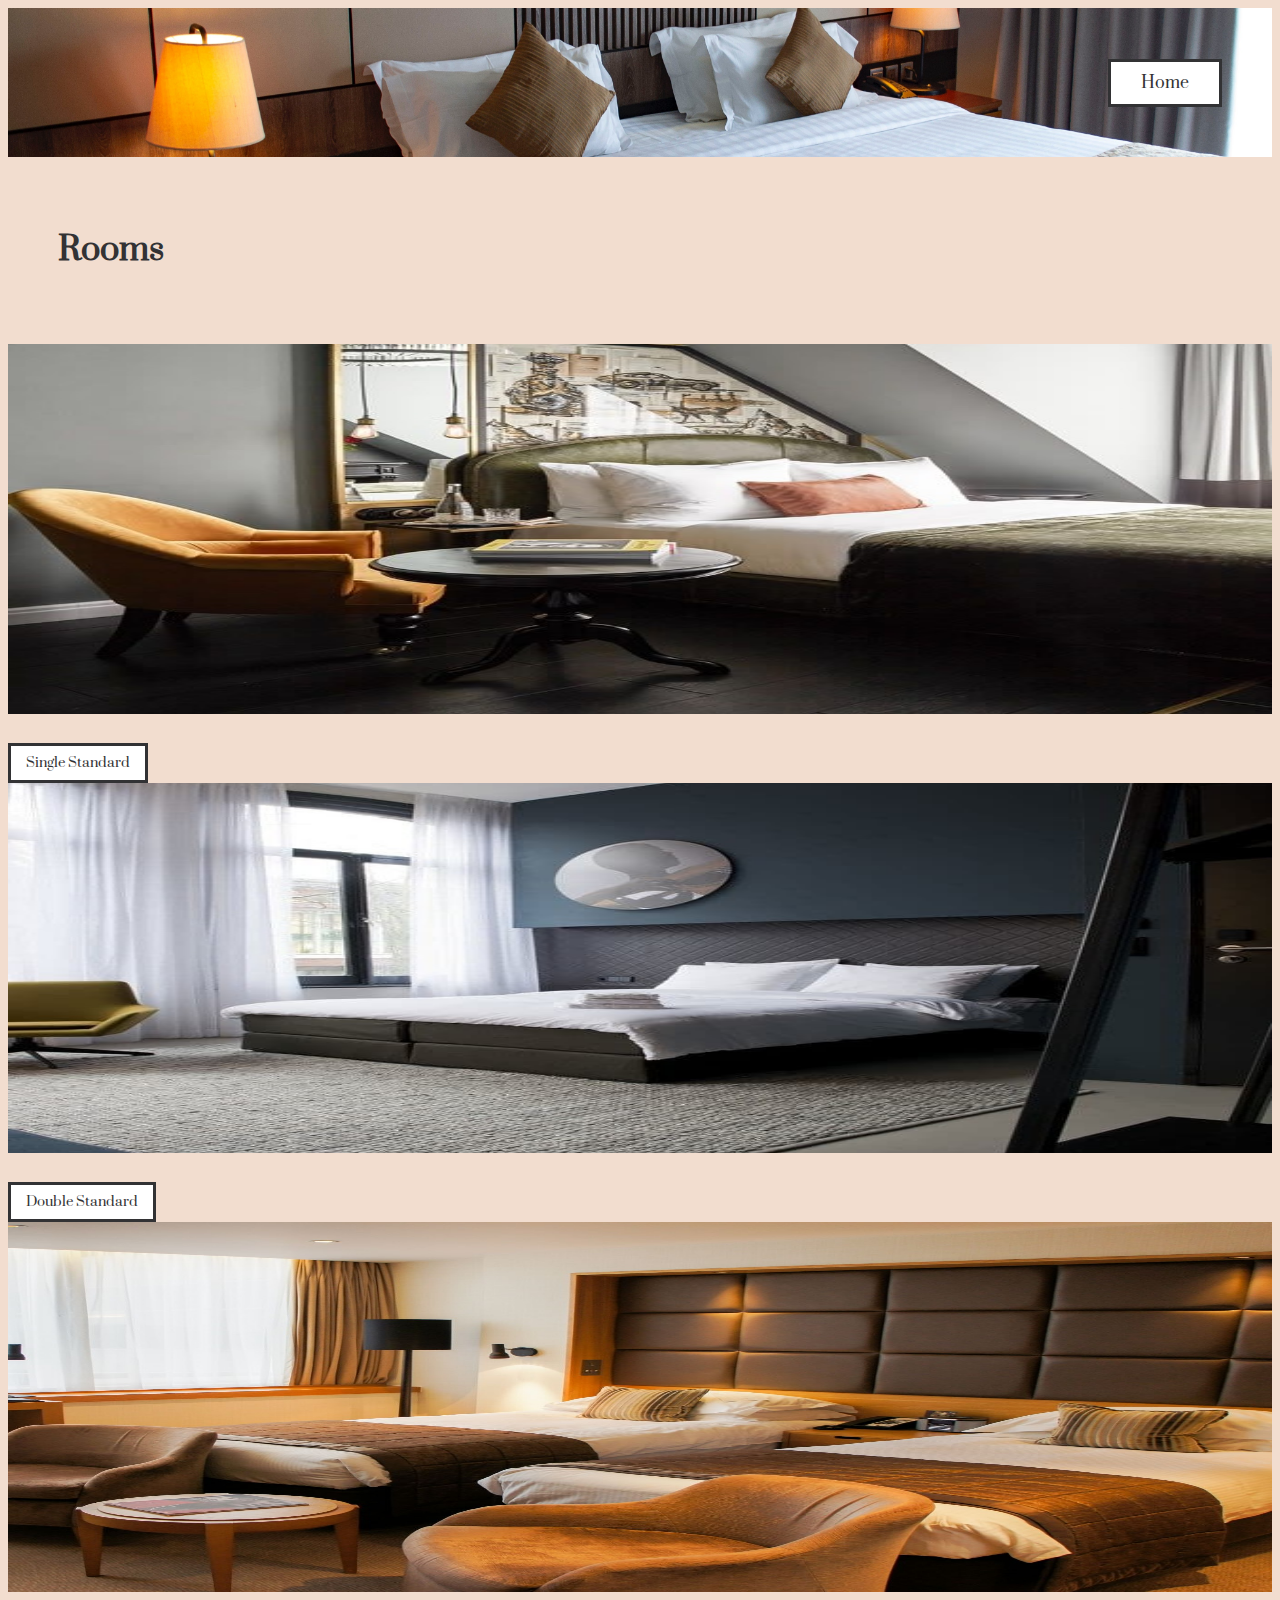
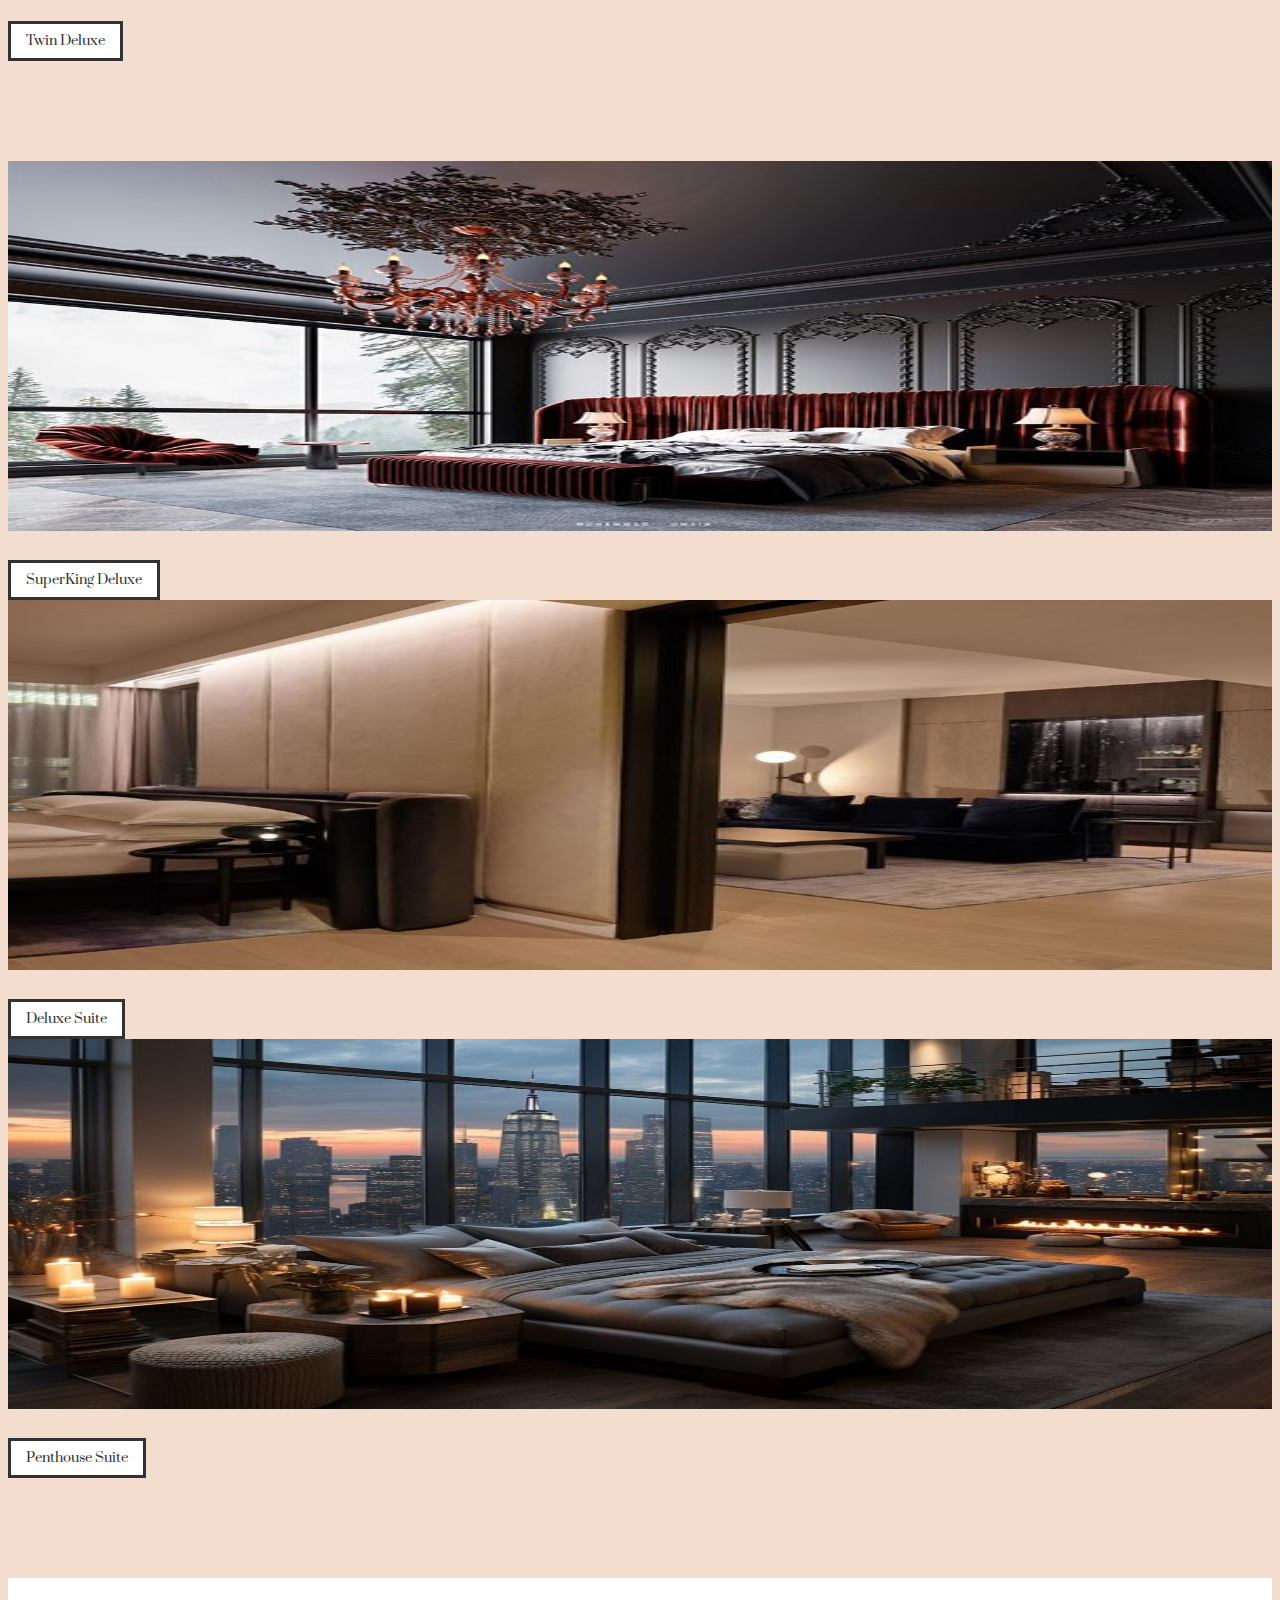
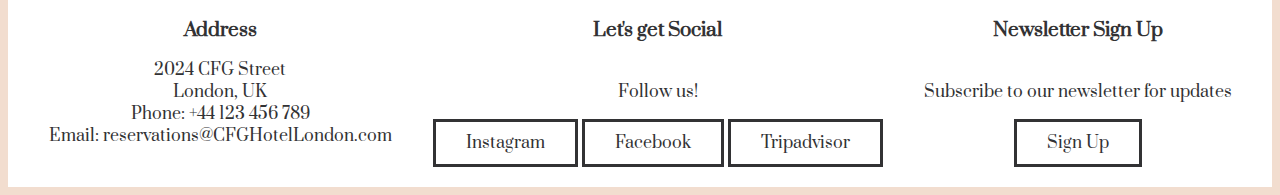
==== page2.html @ 6130e544 "New Repository and final file upload" ====
<!doctype html>
<html lang="en">
  <head>
    <meta charset="utf-8">
    <meta name="viewport" content="width=device-width, initial-scale=1.0">
    <title>CFGHotel London - Rooms</title>
    <link href="https://cdn.jsdelivr.net/npm/bootstrap@5.3.2/dist/css/bootstrap.min.css" rel="stylesheet" integrity="sha384-T3c6CoIi6uLrA9TneNEoa7RxnatzjcDSCmG1MXxSR1GAsXEV/Dwwykc2MPK8M2HN" crossorigin="anonymous">
    <link href="page2.css" rel="stylesheet"/>
  </head>

  <header>
    <div class="header-sectionrooms">
            <a href="index.html">
              <button class="button">Home</button>
            </a>
    </div>
  </header>
  
  <body>
    <h1 class="display-1 text-center">Rooms</h1>
    <script src="https://cdn.jsdelivr.net/npm/bootstrap@5.3.2/dist/js/bootstrap.bundle.min.js" integrity="sha384-C6RzsynM9kWDrMNeT87bh95OGNyZPhcTNXj1NW7RuBCsyN/o0jlpcV8Qyq46cDfL" crossorigin="anonymous"></script>
  


    <div class="container text-center containermargin">
      <div class="row align-items-start">

        <div class="col">
          <a href="Images/Rooms 1.jpeg">
            <img src="Images/Rooms 1.jpeg" height="370" alt="./Spa.jpg" style="width:100%"/>
          </a>
          <a href="https://www.booking.com/luxury/city/gb/london.en-gb.html" target="_blank">
            <button type="button" class="btn btn-light">Single Standard</button>
          </a>

        </div>

        <div class="col">
          <a href="Images/Rooms 2.jpeg">
            <img src="Images/Rooms 2.jpeg" height="370" alt="./Spa.jpg" style="width:100%"/>
          </a>
          <a href="https://www.booking.com/luxury/city/gb/london.en-gb.html" target="_blank">
            <button type="button" class="btn btn-light">Double Standard</button>
          </a>

        </div>

        <div class="col">
          <a href="Images/Rooms 3.jpeg">
            <img src="Images/Rooms 3.jpeg" height="370" alt="./Spa.jpg" style="width:100%"/>
          </a>
          <a href="https://www.booking.com/luxury/city/gb/london.en-gb.html" target="_blank">
            <button type="button" class="btn btn-light">Twin Deluxe</button>
          </a>

        </div>
       
        </div>
      </div>

      <div class="container text-center containermargin">
        <div class="row align-items-start">
  
          <div class="col">
            <a href="Images/Rooms 4.jpeg">
              <img src="Images/Rooms 4.jpeg" height="370" alt="./Spa.jpg" style="width:100%"/>
            </a>
            <a href="https://www.booking.com/luxury/city/gb/london.en-gb.html" target="_blank">
              <button type="button" class="btn btn-light">SuperKing Deluxe</button>
            </a>
  
          </div>
  
          <div class="col">
            <a href="Images/Rooms 5.jpeg">
              <img src="Images/Rooms 5.jpeg" height="370" alt="./Spa.jpg" style="width:100%"/>
            </a>
            <a href="https://www.booking.com/luxury/city/gb/london.en-gb.html" target="_blank">
              <button type="button" class="btn btn-light">Deluxe Suite</button>
            </a>
  
          </div>
  
          <div class="col">
            <a href="Images/Rooms 6.jpeg">
              <img src="Images/Rooms 6.jpeg" height="370" alt="./Spa.jpg" style="width:100%"/>
            </a>
            <a href="https://www.booking.com/luxury/city/gb/london.en-gb.html" target="_blank">
              <button type="button" class="btn btn-light">Penthouse Suite</button>
            </a>
  
          </div>
  
         
          </div>
        </div>
    </div>
  

    

  
    <footer>
      <div class="footer-section">
          <h3>Address</h3>
                  <p>2024 CFG Street<br>
                            London, UK<br>
                            Phone: +44 123 456 789<br>
                            Email: reservations@CFGHotelLondon.com</p>
      </div>
      <div class="footer-section">
        <h3>Let's get Social</h3>
                <p><br>
                    Follow us!</p>
                    <a href="https://www.instagram.com" target="_blank">
                        <button class="button">Instagram</button>
                    </a>
                    <a href="https://www.facebook.com" target="_blank">
                        <button class="button">Facebook</button>
                    </a>
                    <a href="https://www.tripadvisor.com" target="_blank">
                        <button class="button">Tripadvisor</button>
                    </a>
      </div>

      <div class="footer-section">
        <h3>Newsletter Sign Up</h3>
                <p><br>
                    Subscribe to our newsletter for updates</p>
                    <a href="https://6ksuuu93zxn.typeform.com/to/HiL3pTKw" target="_blank">
                        <button class="button">Sign Up</button>
                    </a>
    </div>
  </footer>
  
  <link rel="preconnect" href="https://fonts.googleapis.com">
    <link rel="preconnect" href="https://fonts.gstatic.com" crossorigin>
    <link href="https://fonts.googleapis.com/css2?family=Kalnia:wght@300&family=Prata&display=swap" rel="stylesheet">
  
  
  
  </body>
</html>
---- page2.css ----
h1 {
    font-family: 'Prata', serif;
    color: #323234;
    padding: 50px;
}
body { 

    background-color: #F2DDCF;
}

a:link{
    text-decoration: none;
}

a:visited{
    text-decoration: none;
}

a:hover{
    text-decoration: none;
}

a:active{
    text-decoration: none;
}

.header-sectionrooms {
    background-color: #323234;
    background-image: url('Images/Rooms\ Main.jpg');
    background-repeat: no-repeat;
    background-size: cover;
    background-position: center center;
    text-align: right;
    font-family: 'Prata', serif;
    color: #323234;
    font-size: 30px;
    padding-right: 50px;
    padding-top: 50px;
    padding-bottom: 50px;
}

.header-sectionspa {
    background-color: #323234;
    background-image: url('Images/Spa\ Main.jpg');
    background-repeat: no-repeat;
    background-size: cover;
    background-position: center center;
    text-align: right;
    font-family: 'Prata', serif;
    color: #323234;
    font-size: 30px;
    padding-right: 50px;
    padding-top: 50px;
    padding-bottom: 50px;
}

.header-sectiondining {
    background-color: #323234;
    background-image: url('Images/Dining\ Main.jpg');
    background-repeat: no-repeat;
    background-size: cover;
    background-position: center center;
    text-align: right;
    font-family: 'Prata', serif;
    color: #323234;
    font-size: 30px;
    padding-right: 50px;
    padding-top: 50px;
    padding-bottom: 50px;
}

img{
    padding-bottom: 25px;
}
.body4{
    background-color: #E3DEE2;

}

.body5{
    background-color: #CFE3F2;
}
.button {
    padding: 10px 30px;
    font-size: 16px;
    font-family: 'Prata', serif;
}

footer {
    font-family: 'Prata', serif;
    background-color: #fff;
    color: #323234;
    display: flex;
    justify-content: space-around;
    padding: 20px;
    bottom: 0%;
}
.footer-section {
    text-align: center;
}
.footer-section h3 {
    margin-bottom: 10px;
}
button {
    font-family: 'Prata', serif;
    padding: 8px 15px;
    background-color: #fff;
    color: #323234;
    border: solid;
    border-color: #323234;
    cursor: pointer;
}

.containermargin{
    padding-bottom: 100px;
}

button:hover {
    background-color: #323234;
    color: #ffffff;
}
/* Media Query for devices with a maximum width of 600px (typical mobile devices) */
@media only screen and (max-width: 600px) {
    footer {
        flex-direction: column; /* Stack sections vertically on smaller screens */
        text-align: center;
    }
}

@media screen and (max-width: 768px) {
    .column {
        width:100%;
    }
}
@media only screen and (max-width: 600px) {
    .col {
        width: 100%;
    }
}
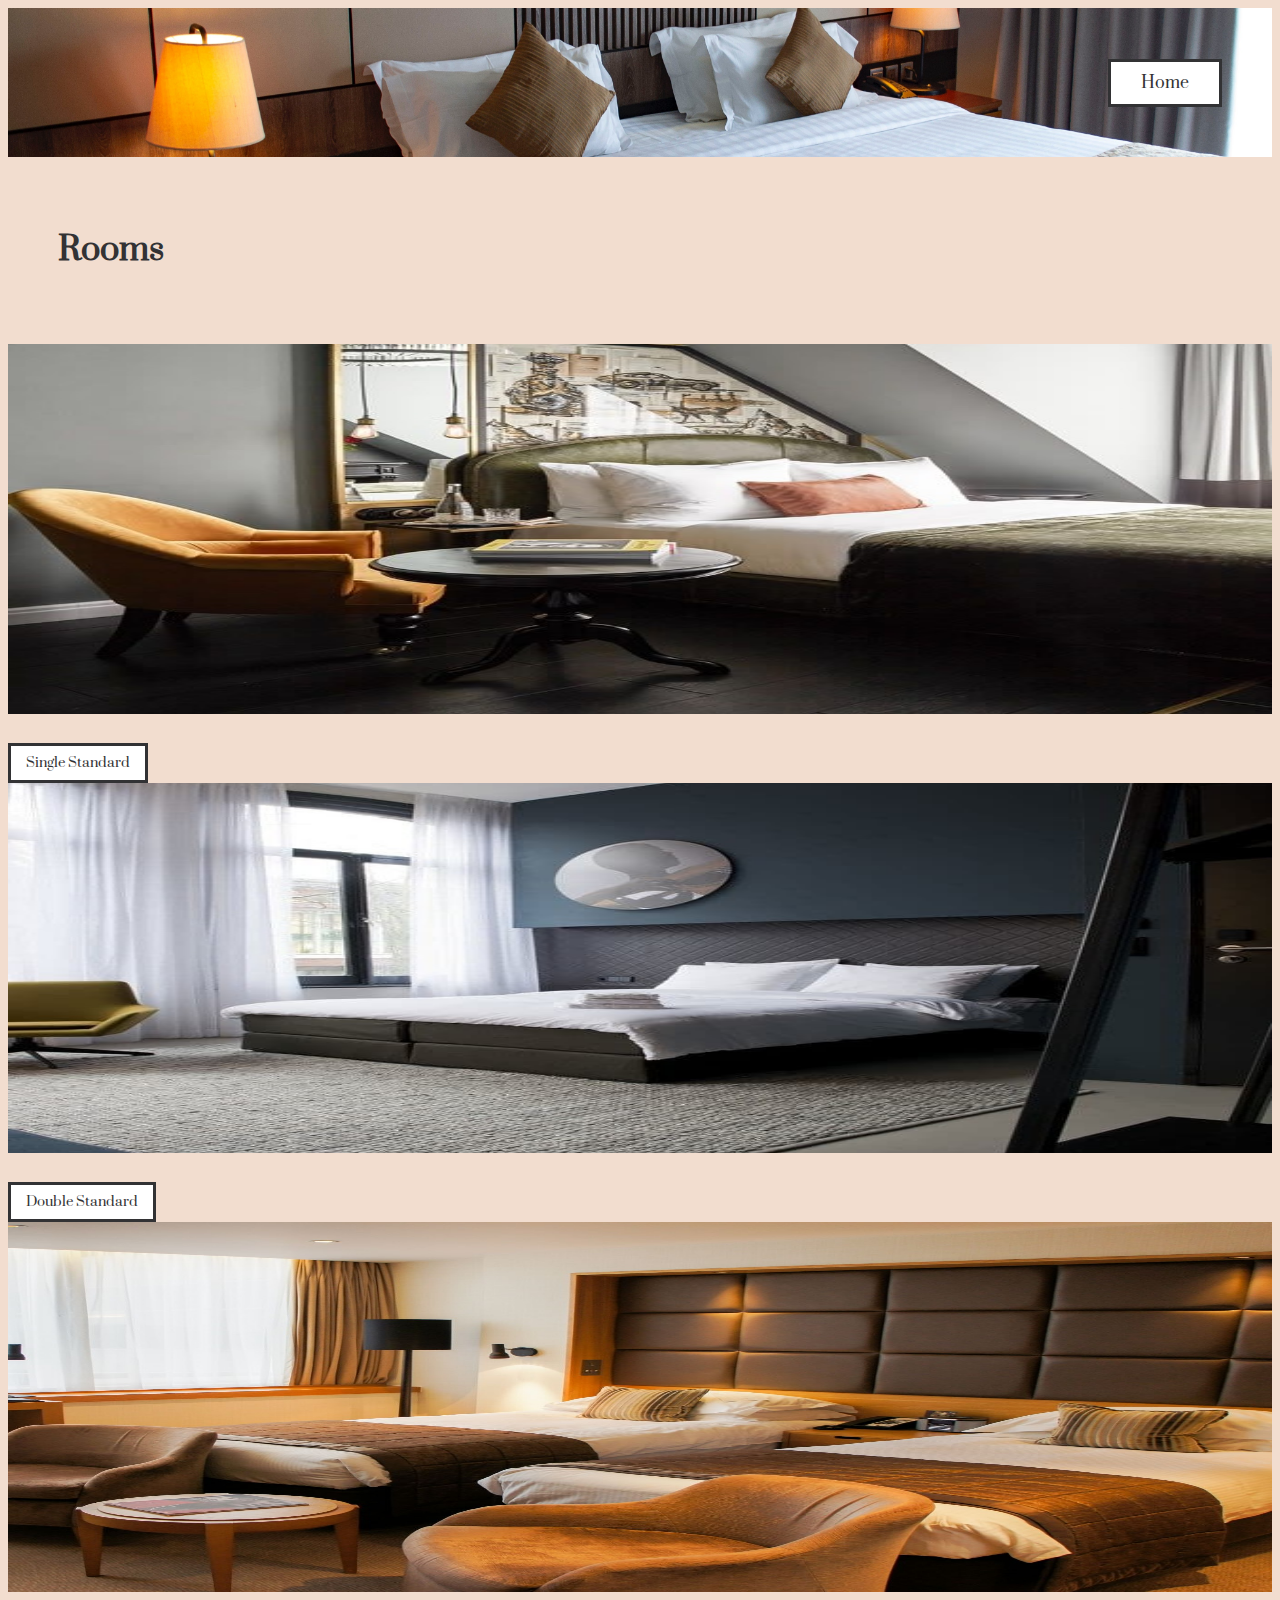
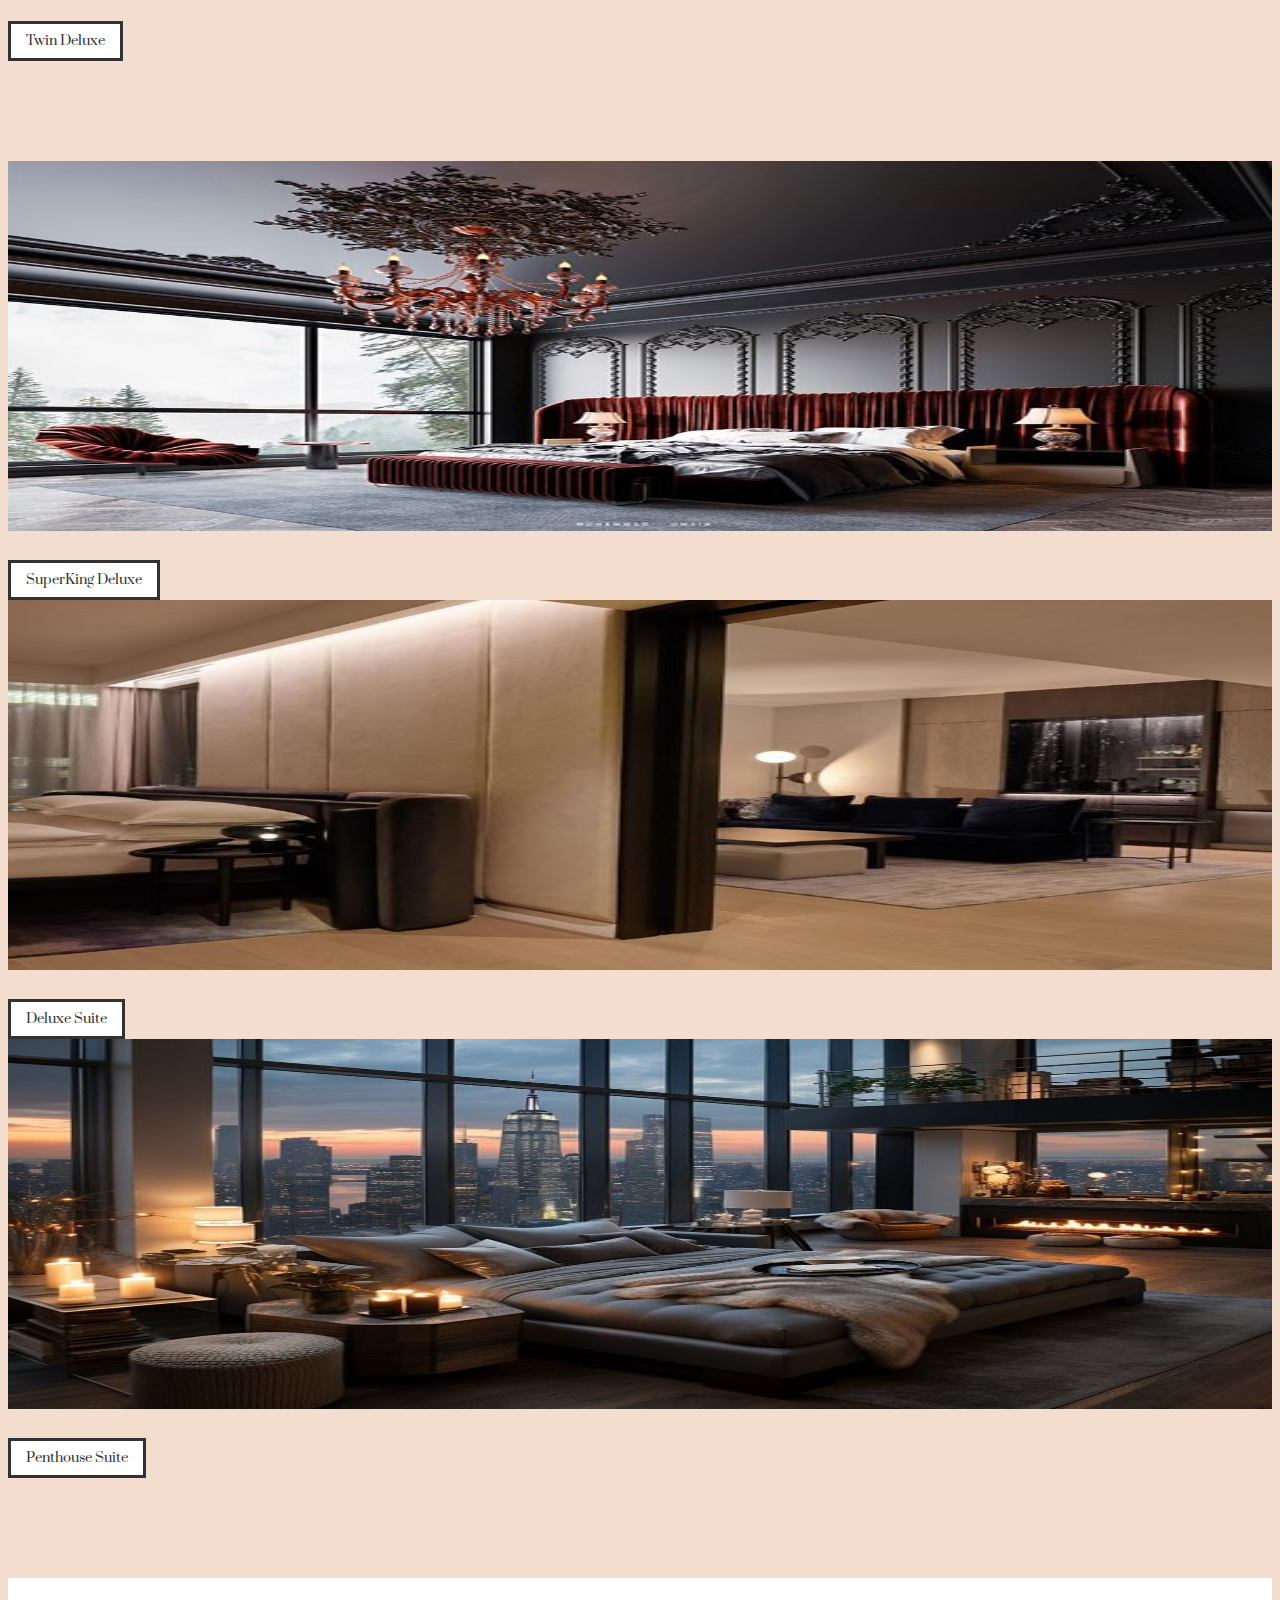
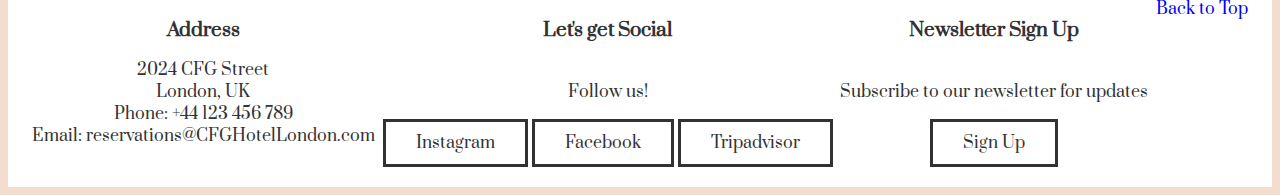
==== commit 52dcb080: "Update page2.html" ====
--- a/page2.html
+++ b/page2.html
@@ -131,6 +131,31 @@
                         <button class="button">Sign Up</button>
                     </a>
     </div>
+
+    <a id="back-to-top" href="#top">Back to Top</a>
+    <script>
+      // Add a script to show/hide the "Back to Top" button based on scrolling
+      window.onscroll = function() {
+          scrollFunction();
+      };
+
+      function scrollFunction() {
+          var backButton = document.getElementById("back-to-top");
+
+          // Display the button when scrolling down 20px from the top
+          if (document.body.scrollTop > 20 || document.documentElement.scrollTop > 20) {
+              backButton.style.display = "block";
+          } else {
+              backButton.style.display = "none";
+          }
+      }
+
+      // Add a script to scroll to the top when the button is clicked
+      document.getElementById("back-to-top").onclick = function() {
+          document.body.scrollTop = 0;
+          document.documentElement.scrollTop = 0;
+      };
+  </script>
   </footer>
   
   <link rel="preconnect" href="https://fonts.googleapis.com">
@@ -140,4 +165,4 @@
   
   
   </body>
-</html>+</html>
